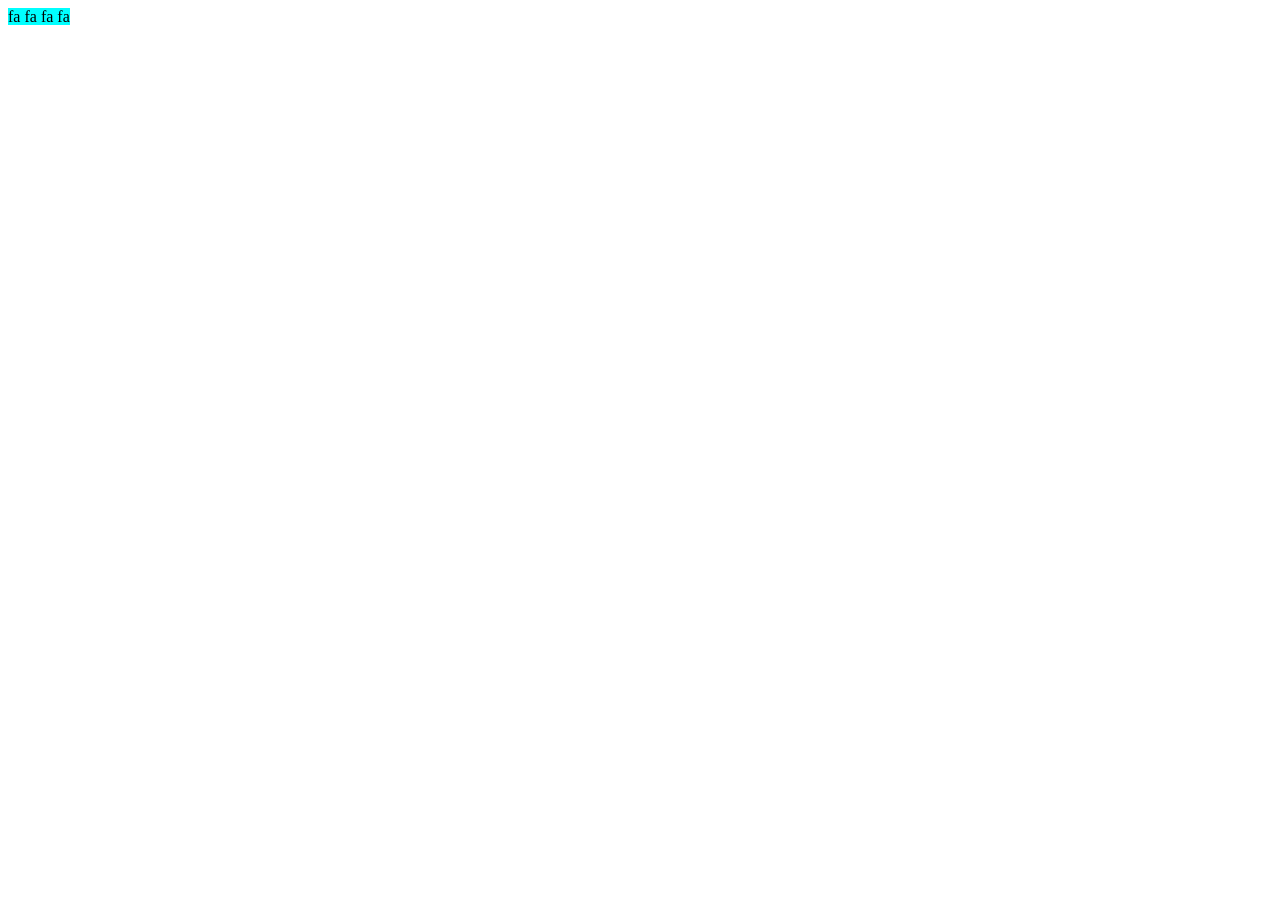
==== fak.html @ 6dd07a54 "dolgok" ====
<!DOCTYPE html>
<html lang="hu">
<head>
    <meta charset="UTF-8">
    <meta name="viewport" content="width=device-width, initial-scale=1.0">
    <title>fák</title>
    <link rel="stylesheet" href="style/fak.css">
</head>
<body>
    <card class="card">
        fa
    </card>

    <card class="card">
        fa
    </card>

    <card class="card">
        fa
    </card>
        
    <card class="card">
        fa
    </card>
</body>
</html>
---- style/fak.css ----
.card{
    background-color: aqua;
    width: 50%;
}
.grid-layout{
    display:grid;
    grid-template-columns: 1fr 1fr;
    grid-template-areas:
                        "card" "card" "card";
    gap: 50px;
    position: relative;


}
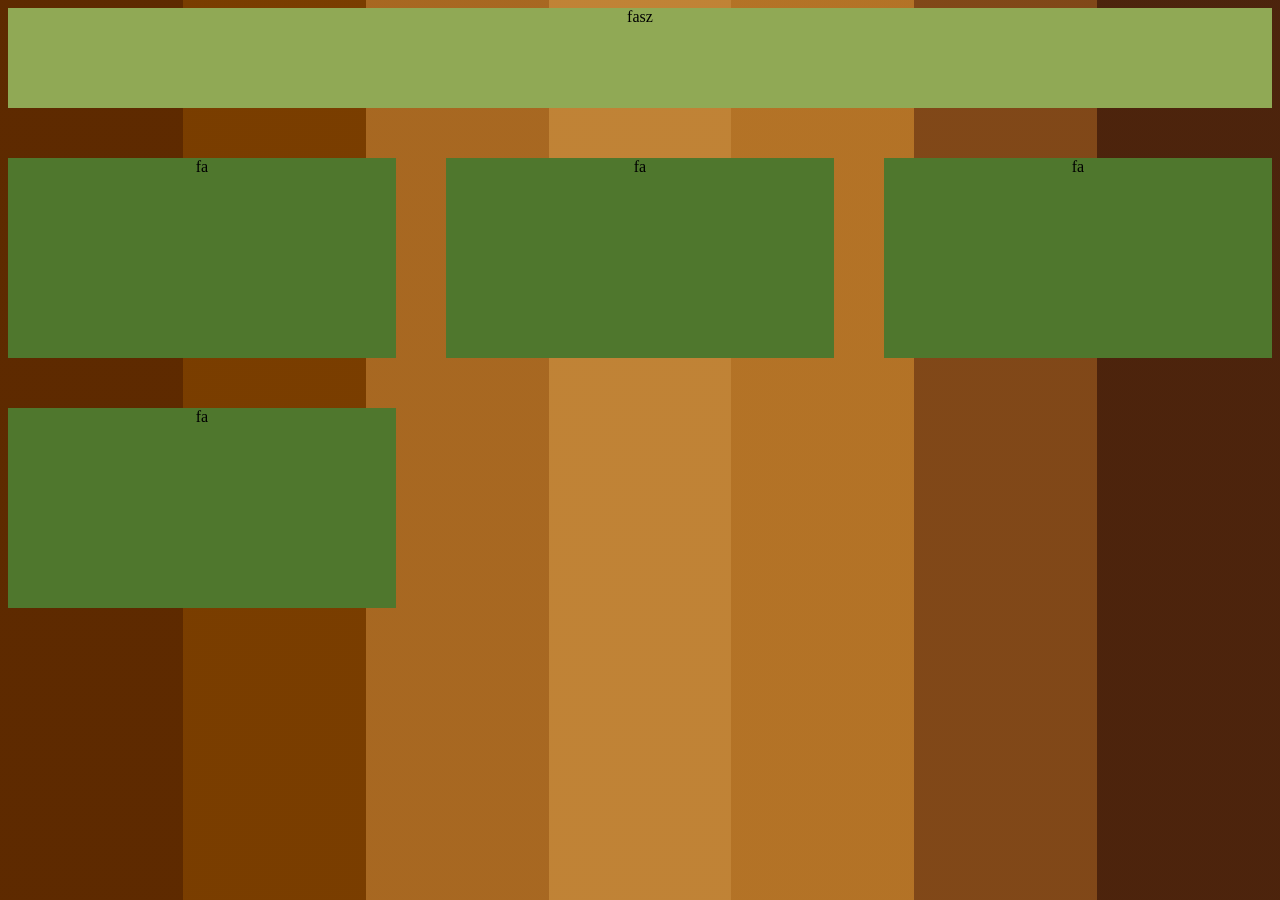
==== commit 0415a2c0: "bg" ====
--- a/fak.html
+++ b/fak.html
@@ -7,21 +7,27 @@
     <link rel="stylesheet" href="style/fak.css">
 </head>
 <body>
-    <card class="card">
+    <div class="grid-layout">
+    <header>
+        fasz
+    </header>
+    <card1 class="card">
         fa
-    </card>
+    </card1>
 
-    <card class="card">
+    <card2 class="card">
         fa
-    </card>
+    </card2>
 
-    <card class="card">
+    <card3 class="card">
         fa
-    </card>
-        
-    <card class="card">
+    </card3>
+
+    <card1 class="card">
         fa
-    </card>
+    </card1>
+
+
 </body>
 </html>
 
--- a/style/fak.css
+++ b/style/fak.css
@@ -1,14 +1,27 @@
-.card{
-    background-color: aqua;
-    width: 50%;
+
+body{
+    background: linear-gradient(90deg, oklch(35.04% 0.0902 51.89) 0.000% 14.286%, oklch(42.91% 0.1047 56.25) 14.286% 28.571%, oklch(57.48% 0.1157 63.66) 28.571% 42.857%, oklch(65.75% 0.1185 68.94) 42.857% 57.143%, oklch(61.02% 0.1199 65.77) 57.143% 71.429%, oklch(46.06% 0.0978 56.26) 71.429% 85.714%, oklch(31.10% 0.0703 47.80) 85.714% 100.000%);
 }
+
 .grid-layout{
     display:grid;
-    grid-template-columns: 1fr 1fr;
+    grid-template-columns: 1fr, 1fr, 1fr;
     grid-template-areas:
-                        "card" "card" "card";
+                        "header header header"
+                        "card1 card2 card3";
     gap: 50px;
-    position: relative;
-
-
+}
+header{
+    grid-area: header;
+    text-align: center;
+    background: rgb(144, 169, 85);
+    height: 100px;
+}
+card{
+    grid-area: card;
+}
+.card{
+    background-color: rgb(79, 119, 45);
+    text-align: center;
+    height: 200px;
 }
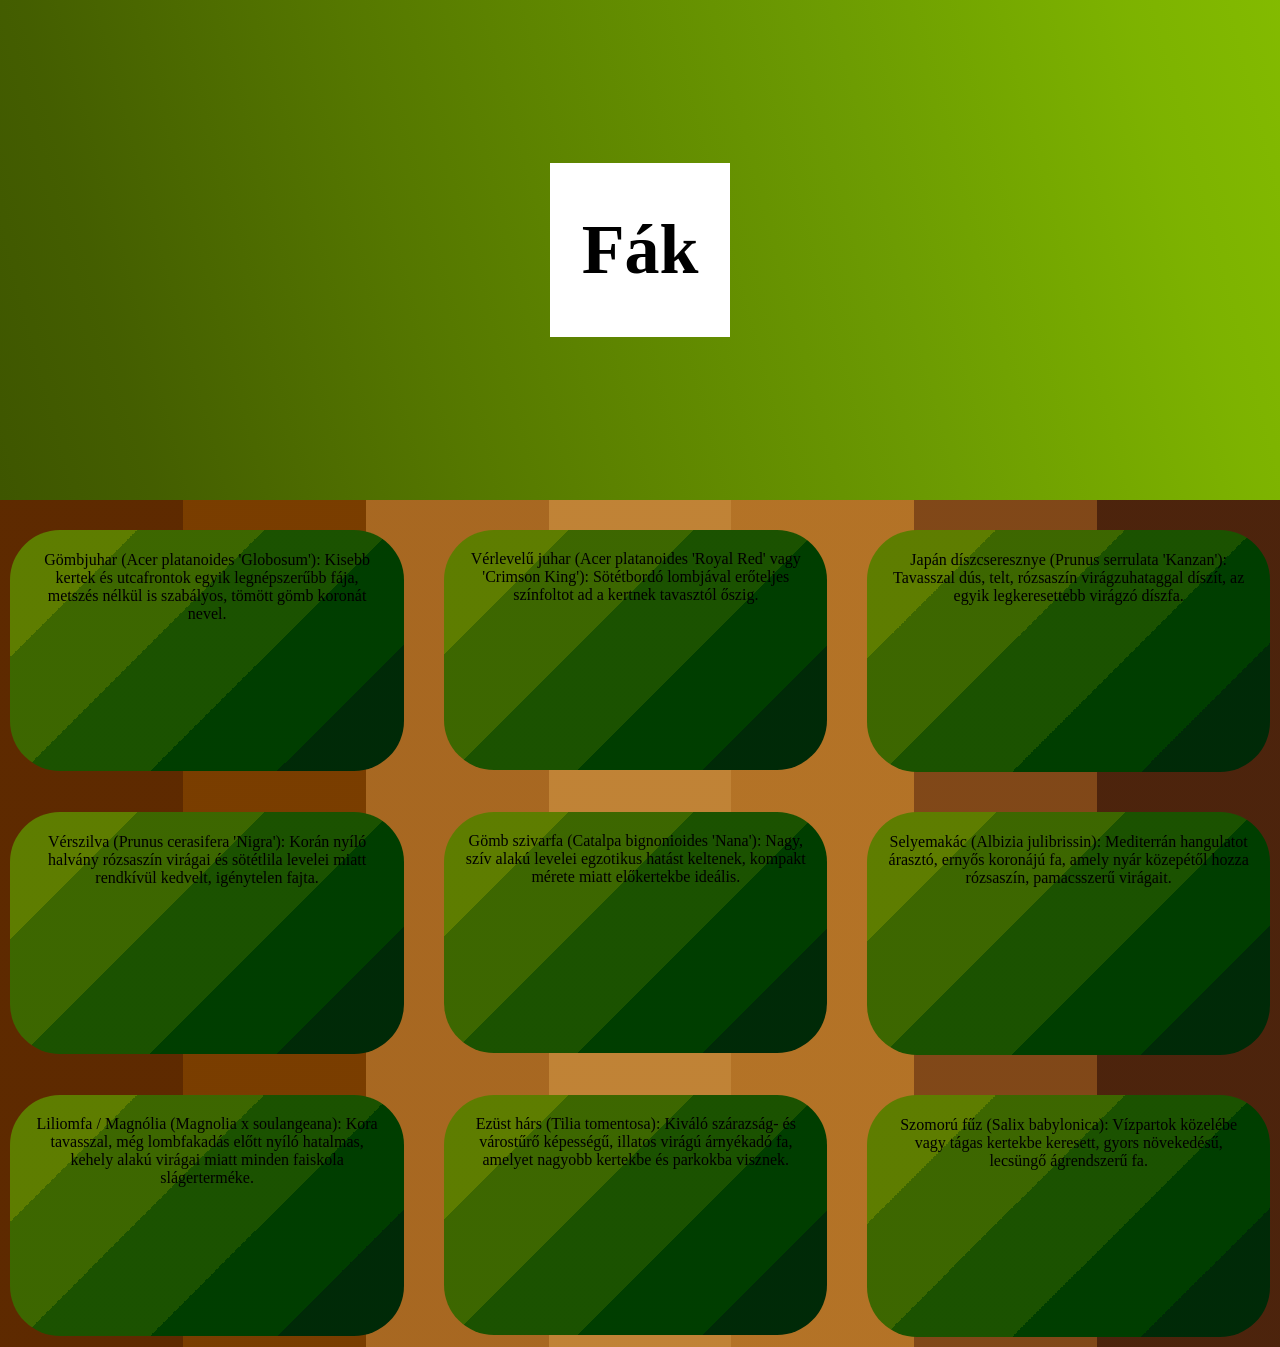
==== commit daf8d2dc: "style+bg" ====
--- a/fak.html
+++ b/fak.html
@@ -3,29 +3,55 @@
 <head>
     <meta charset="UTF-8">
     <meta name="viewport" content="width=device-width, initial-scale=1.0">
-    <title>fák</title>
+    <title>Fák</title>
     <link rel="stylesheet" href="style/fak.css">
 </head>
 <body>
+
     <div class="grid-layout">
     <header>
-        fasz
+    <div class="hero">
+        <div class="hero-box">
+            <h1>Fák</h1>
+        </div>
+    </div>
     </header>
+
     <card1 class="card">
-        fa
+        Gömbjuhar (Acer platanoides 'Globosum'): Kisebb kertek és utcafrontok egyik legnépszerűbb fája, metszés nélkül is szabályos, tömött gömb koronát nevel.
     </card1>
 
     <card2 class="card">
-        fa
+        Vérlevelű juhar (Acer platanoides 'Royal Red' vagy 'Crimson King'): Sötétbordó lombjával erőteljes színfoltot ad a kertnek tavasztól őszig.
     </card2>
 
     <card3 class="card">
-        fa
+        Japán díszcseresznye (Prunus serrulata 'Kanzan'): Tavasszal dús, telt, rózsaszín virágzuhataggal díszít, az egyik legkeresettebb virágzó díszfa.
     </card3>
 
     <card1 class="card">
-        fa
+        Vérszilva (Prunus cerasifera 'Nigra'): Korán nyíló halvány rózsaszín virágai és sötétlila levelei miatt rendkívül kedvelt, igénytelen fajta.
     </card1>
+
+    <card2 class="card">
+        Gömb szivarfa (Catalpa bignonioides 'Nana'): Nagy, szív alakú levelei egzotikus hatást keltenek, kompakt mérete miatt előkertekbe ideális.
+    </card2>
+
+    <card3 class="card">
+        Selyemakác (Albizia julibrissin): Mediterrán hangulatot árasztó, ernyős koronájú fa, amely nyár közepétől hozza rózsaszín, pamacsszerű virágait.
+    </card3>
+
+    <card1 class="card">
+        Liliomfa / Magnólia (Magnolia x soulangeana): Kora tavasszal, még lombfakadás előtt nyíló hatalmas, kehely alakú virágai miatt minden faiskola slágerterméke.
+    </card1>
+
+        <card2 class="card">
+        Ezüst hárs (Tilia tomentosa): Kiváló szárazság- és várostűrő képességű, illatos virágú árnyékadó fa, amelyet nagyobb kertekbe és parkokba visznek.
+    </card2>
+
+    <card3 class="card">
+        Szomorú fűz (Salix babylonica): Vízpartok közelébe vagy tágas kertekbe keresett, gyors növekedésű, lecsüngő ágrendszerű fa.
+    </card3>
 
 
 </body>
--- a/style/fak.css
+++ b/style/fak.css
@@ -1,6 +1,10 @@
 
 body{
     background: linear-gradient(90deg, oklch(35.04% 0.0902 51.89) 0.000% 14.286%, oklch(42.91% 0.1047 56.25) 14.286% 28.571%, oklch(57.48% 0.1157 63.66) 28.571% 42.857%, oklch(65.75% 0.1185 68.94) 42.857% 57.143%, oklch(61.02% 0.1199 65.77) 57.143% 71.429%, oklch(46.06% 0.0978 56.26) 71.429% 85.714%, oklch(31.10% 0.0703 47.80) 85.714% 100.000%);
+    margin: auto;
+}
+body .card{
+    margin: 10px;
 }
 
 .grid-layout{
@@ -9,19 +13,47 @@
     grid-template-areas:
                         "header header header"
                         "card1 card2 card3";
-    gap: 50px;
+    gap: 20px;
 }
 header{
     grid-area: header;
     text-align: center;
-    background: rgb(144, 169, 85);
-    height: 100px;
 }
 card{
     grid-area: card;
+
 }
 .card{
-    background-color: rgb(79, 119, 45);
     text-align: center;
     height: 200px;
+    border-radius: 50px;padding: 5%;
+    background: linear-gradient(315deg, oklch(24.41% 0.0799 149.06) 0.000% 20.000%, oklch(31.27% 0.1116 142.92) 20.000% 40.000%, oklch(38.48% 0.1318 136.38) 40.000% 60.000%, oklch(46.21% 0.1438 129.84) 60.000% 80.000%, oklch(54.33% 0.1557 123.70) 80.000% 100.000%);
+
+}
+.card:hover{
+    background: linear-gradient(315deg, oklch(24.41% 0.0499 89.06) 0.000% 20.000%, oklch(31.28% 0.0643 83.02) 20.000% 40.000%, oklch(38.49% 0.0807 76.53) 40.000% 60.000%, oklch(46.21% 0.1001 70.02) 60.000% 80.000%, oklch(54.33% 0.1230 63.90) 80.000% 100.000%);
+    
+}
+
+.hero {
+    position: relative;
+    height: 500px;
+    width: 100%;
+    overflow: hidden;
+    margin: 0px;
+    background: linear-gradient(75deg in oklch, oklch(41.73% 0.1060 125.87) 0.0%, oklch(44.49% 0.1135 126.15) 11.1%, oklch(48.43% 0.1241 126.54) 22.2%, oklch(52.36% 0.1349 126.93) 33.3%, oklch(55.95% 0.1449 127.32) 44.4%, oklch(59.54% 0.1549 127.70) 55.6%, oklch(62.99% 0.1640 127.97) 66.7%, oklch(66.58% 0.1742 128.05) 77.8%, oklch(70.04% 0.1832 128.02) 88.9%, oklch(72.44% 0.1894 127.98) 100.0%);
+    display: flex;
+    justify-content: center;
+    align-items: center;
+}
+.hero-box{
+    align-self: center;
+    text-align: center;
+    background-color: white;
+    width: 20vh;
+    height: auto;
+}
+.hero-box h1{
+    font-family: "Dynalight", cursive;
+    font-size: 70px;
 }
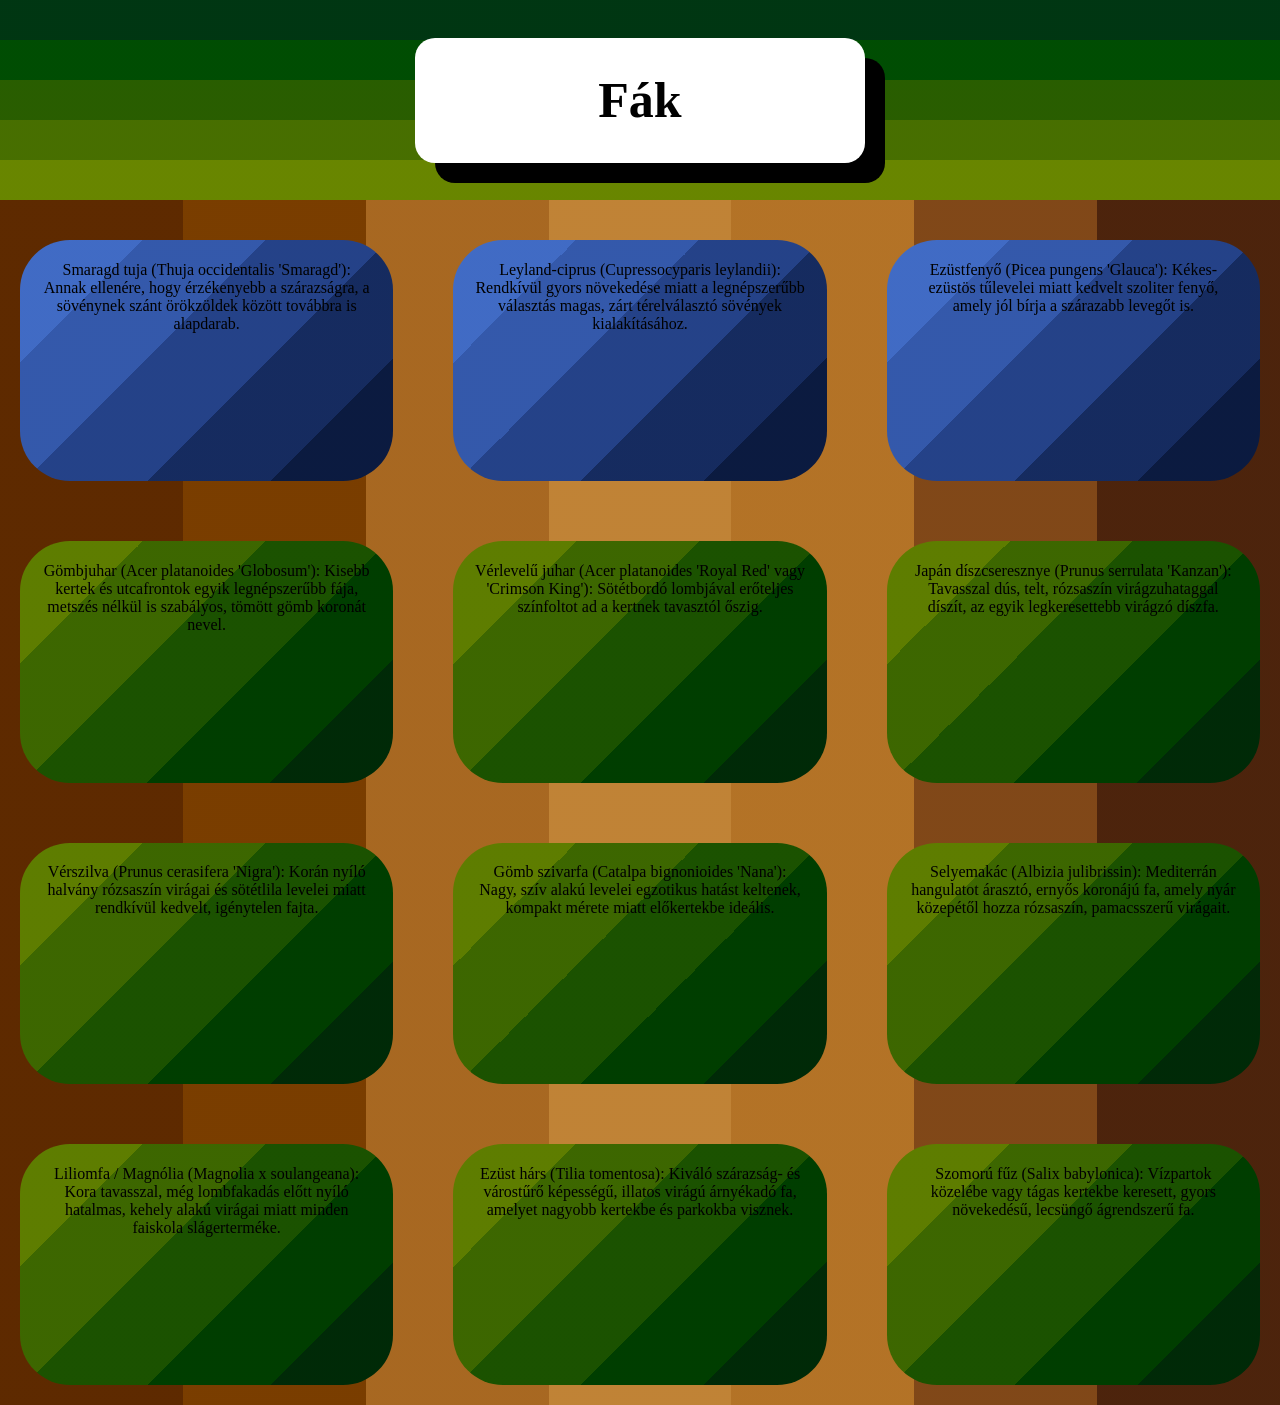
==== commit 8e89b860: "add orokzoldek" ====
--- a/fak.html
+++ b/fak.html
@@ -16,6 +16,19 @@
         </div>
     </div>
     </header>
+
+    <card1 class="cardorokszoldek">
+        Smaragd tuja (Thuja occidentalis 'Smaragd'): Annak ellenére, hogy érzékenyebb a szárazságra, a sövénynek szánt örökzöldek között továbbra is alapdarab.
+    </card1>
+
+    <card2 class="cardorokszoldek">
+        Leyland-ciprus (Cupressocyparis leylandii): Rendkívül gyors növekedése miatt a legnépszerűbb választás magas, zárt térelválasztó sövények kialakításához.    
+    </card2>
+
+    <card3 class="cardorokszoldek">
+        Ezüstfenyő (Picea pungens 'Glauca'): Kékes-ezüstös tűlevelei miatt kedvelt szoliter fenyő, amely jól bírja a szárazabb levegőt is.    </card3>
+    </card3>
+
 
     <card1 class="card">
         Gömbjuhar (Acer platanoides 'Globosum'): Kisebb kertek és utcafrontok egyik legnépszerűbb fája, metszés nélkül is szabályos, tömött gömb koronát nevel.
--- a/style/fak.css
+++ b/style/fak.css
@@ -3,8 +3,8 @@
     background: linear-gradient(90deg, oklch(35.04% 0.0902 51.89) 0.000% 14.286%, oklch(42.91% 0.1047 56.25) 14.286% 28.571%, oklch(57.48% 0.1157 63.66) 28.571% 42.857%, oklch(65.75% 0.1185 68.94) 42.857% 57.143%, oklch(61.02% 0.1199 65.77) 57.143% 71.429%, oklch(46.06% 0.0978 56.26) 71.429% 85.714%, oklch(31.10% 0.0703 47.80) 85.714% 100.000%);
     margin: auto;
 }
-body .card{
-    margin: 10px;
+body .card, body .cardorokszoldek{
+    margin: 20px;
 }
 
 .grid-layout{
@@ -19,29 +19,82 @@
     grid-area: header;
     text-align: center;
 }
-card{
-    grid-area: card;
-
-}
-.card{
+.card {
+    position: relative; 
+    overflow: hidden;  
+    z-index: 1;
     text-align: center;
     height: 200px;
-    border-radius: 50px;padding: 5%;
-    background: linear-gradient(315deg, oklch(24.41% 0.0799 149.06) 0.000% 20.000%, oklch(31.27% 0.1116 142.92) 20.000% 40.000%, oklch(38.48% 0.1318 136.38) 40.000% 60.000%, oklch(46.21% 0.1438 129.84) 60.000% 80.000%, oklch(54.33% 0.1557 123.70) 80.000% 100.000%);
+    border-radius: 50px;
+    background: linear-gradient(315deg, oklch(24.41% 0.0799 149.06) 0% 20%, oklch(31.27% 0.1116 142.92) 20% 40%, oklch(38.48% 0.1318 136.38) 40% 60%, oklch(46.21% 0.1438 129.84) 60% 80%, oklch(54.33% 0.1557 123.70) 80% 100%);
+    padding: 5%;
+    transition: transform 0.5s, box-shadow 0.5s;
+}
 
+.card::before {
+    content: "";
+    position: absolute;
+    inset: 0;
+    z-index: -1; 
+    background: linear-gradient(315deg, oklch(45.67% 0.0000 89.88) 0% 20%, oklch(56.69% 0.0000 89.88) 20% 40%, oklch(68.90% 0.0000 89.88) 40% 60%, oklch(80.71% 0.0000 89.88) 60% 80%, oklch(91.73% 0.0000 89.88) 80% 100%);
+    opacity: 0;
+    transition: opacity 0.5s;
 }
-.card:hover{
-    background: linear-gradient(315deg, oklch(24.41% 0.0499 89.06) 0.000% 20.000%, oklch(31.28% 0.0643 83.02) 20.000% 40.000%, oklch(38.49% 0.0807 76.53) 40.000% 60.000%, oklch(46.21% 0.1001 70.02) 60.000% 80.000%, oklch(54.33% 0.1230 63.90) 80.000% 100.000%);
-    
+
+.card:hover::before {
+    opacity: 60%;
+    transition: opacity 0.5s;
+}
+.card:hover {
+    transform: scale(1.03);
+    transition: transform 0.5s, box-shadow 0.5s;
+    box-shadow: 10px 10px;
+}
+
+
+
+.cardorokszoldek {
+    position: relative; 
+    overflow: hidden;   
+    z-index: 1;
+    text-align: center;
+    height: 200px;
+    border-radius: 50px;
+    background: linear-gradient(315deg, oklch(23.23% 0.0744 264.38) 0% 20%, oklch(30.59% 0.0970 264.44) 20% 40%, oklch(39.76% 0.1226 264.38) 40% 60%, oklch(48.08% 0.1381 263.85) 60% 80%, oklch(54.33% 0.1474 263.32) 80% 100%);
+    padding: 5%;
+    transition: transform 0.5s, box-shadow 0.5s;
+}
+
+.cardorokszoldek::before {
+    content: "";
+    position: absolute;
+    inset: 0;
+    z-index: -1; 
+    background: linear-gradient(315deg, oklch(45.67% 0.0000 89.88) 0% 20%, oklch(56.69% 0.0000 89.88) 20% 40%, oklch(68.90% 0.0000 89.88) 40% 60%, oklch(80.71% 0.0000 89.88) 60% 80%, oklch(91.73% 0.0000 89.88) 80% 100%);
+    opacity: 0;
+    transition: opacity 0.5s;
+}
+
+.cardorokszoldek:hover::before {
+    opacity: 60%;
+    transition: opacity 0.5s;
+}
+.cardorokszoldek:hover {
+    transform: scale(1.03);
+    transition: transform 0.5s, box-shadow 0.5s;
+    box-shadow: 10px 10px;
 }
 
 .hero {
     position: relative;
-    height: 500px;
+    height: 200px;
     width: 100%;
     overflow: hidden;
     margin: 0px;
-    background: linear-gradient(75deg in oklch, oklch(41.73% 0.1060 125.87) 0.0%, oklch(44.49% 0.1135 126.15) 11.1%, oklch(48.43% 0.1241 126.54) 22.2%, oklch(52.36% 0.1349 126.93) 33.3%, oklch(55.95% 0.1449 127.32) 44.4%, oklch(59.54% 0.1549 127.70) 55.6%, oklch(62.99% 0.1640 127.97) 66.7%, oklch(66.58% 0.1742 128.05) 77.8%, oklch(70.04% 0.1832 128.02) 88.9%, oklch(72.44% 0.1894 127.98) 100.0%);
+    background: linear-gradient(180deg, oklch(29.14% 0.0823 148.98) 0.000% 20.000%, oklch(36.46% 0.1225 142.88) 20.000% 40.000%, oklch(42.64% 0.1278 136.41) 40.000% 60.000%, oklch(49.22% 0.1322 129.86) 60.000% 80.000%, oklch(57.48% 0.1422 123.71) 80.000% 100.000%);
+    @media (color-gamut: p3) {
+    background: linear-gradient(180deg, oklch(29.13% 0.1152 149.06) 0.000% 20.000%, oklch(36.45% 0.1481 142.92) 20.000% 40.000%, oklch(42.64% 0.1502 136.38) 40.000% 60.000%, oklch(49.22% 0.1548 129.84) 60.000% 80.000%, oklch(57.48% 0.1661 123.70) 80.000% 100.000%);
+    }
     display: flex;
     justify-content: center;
     align-items: center;
@@ -50,10 +103,12 @@
     align-self: center;
     text-align: center;
     background-color: white;
-    width: 20vh;
+    width: 50vh;
     height: auto;
+    border-radius: 20px;
+    box-shadow: 20px 20px;
 }
 .hero-box h1{
     font-family: "Dynalight", cursive;
-    font-size: 70px;
+    font-size: 50px;
 }
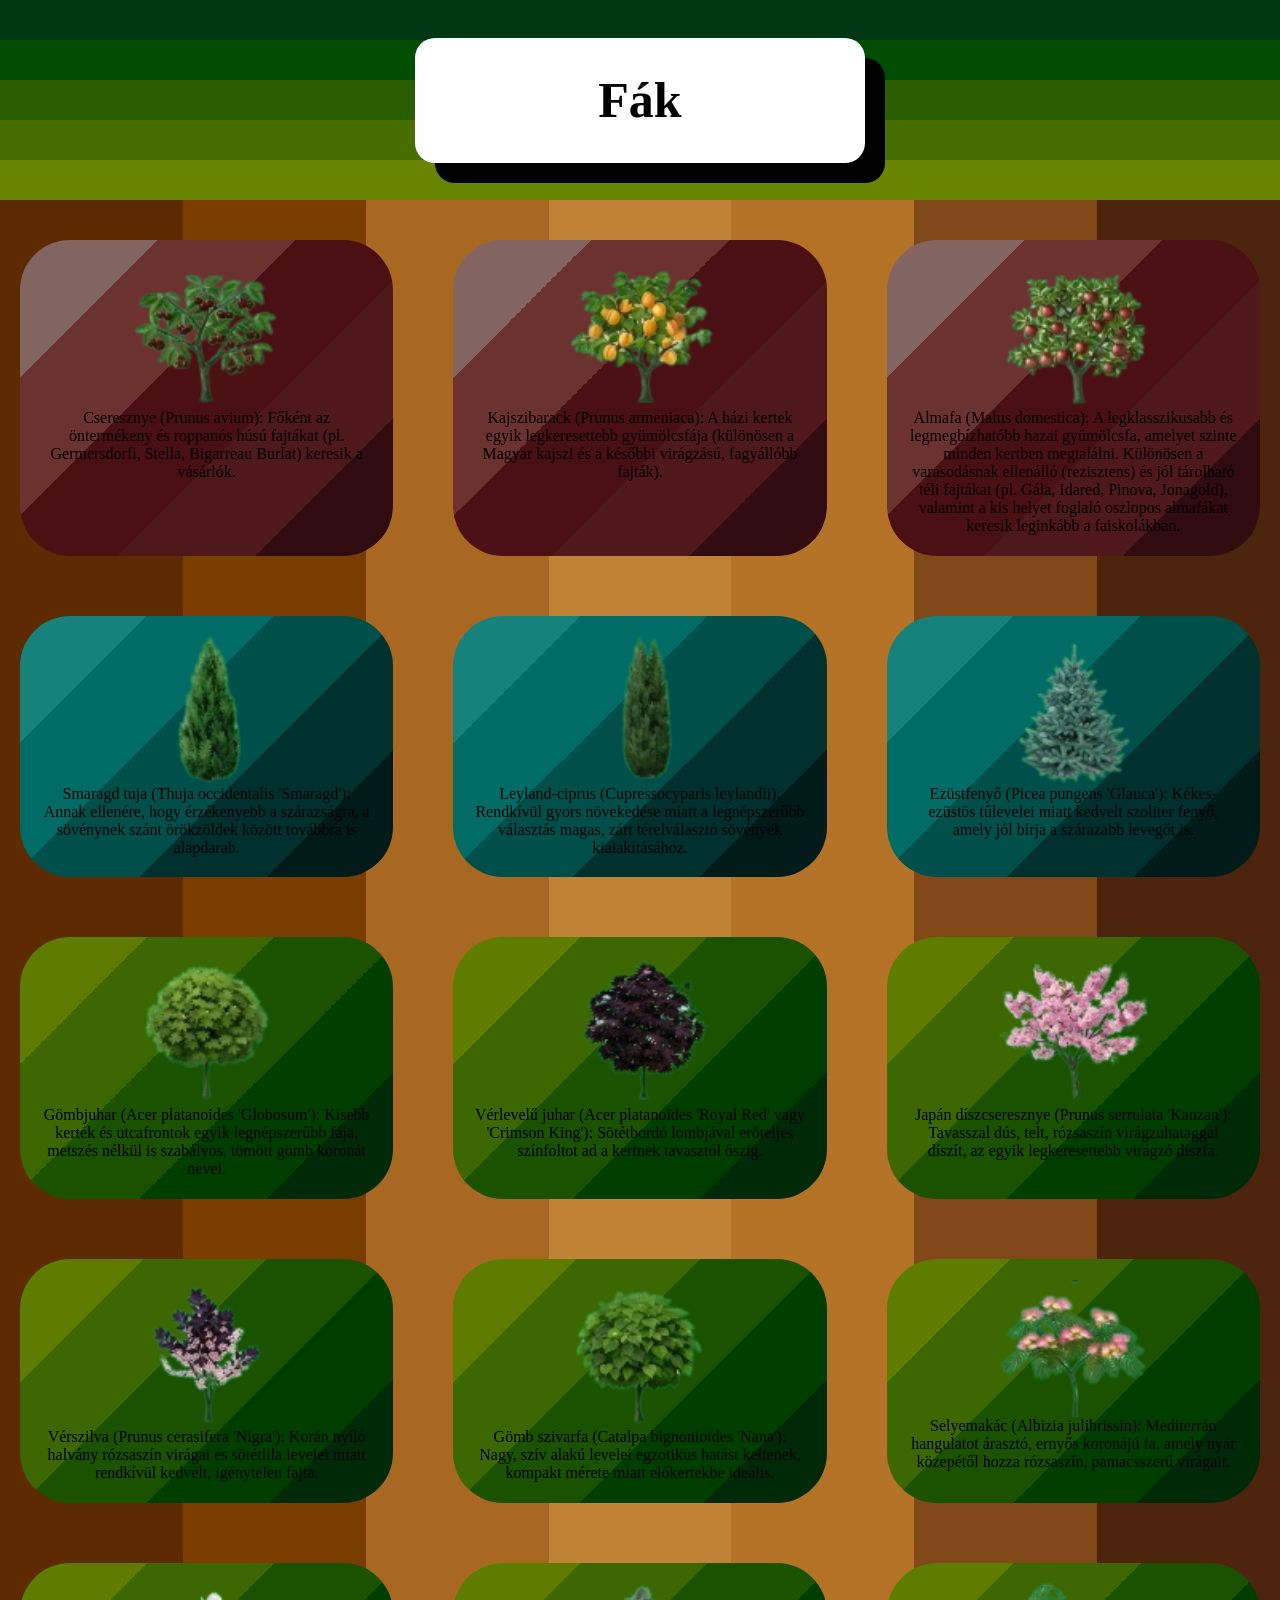
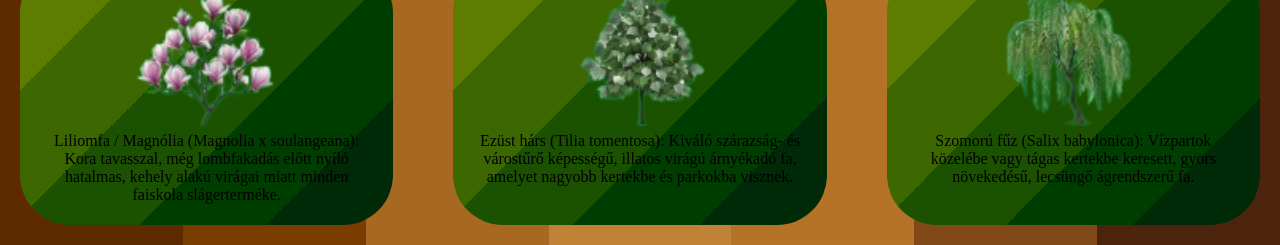
==== commit 879649d8: "fa kepek+" ====
--- a/fak.html
+++ b/fak.html
@@ -17,52 +17,84 @@
     </div>
     </header>
 
+
+    <card1 class="cardgyumolcs">
+        <img src="kepek/cseresznye.png" alt="Cseresznye">
+        Cseresznye (Prunus avium): Főként az öntermékeny és roppanós húsú fajtákat (pl. Germersdorfi, Stella, Bigarreau Burlat) keresik a vásárlók.
+    </card1>
+
+    <card2 class="cardgyumolcs">
+        <img src="kepek/kajszibarack.png" alt="Kajszibarack">
+        Kajszibarack (Prunus armeniaca): A házi kertek egyik legkeresettebb gyümölcsfája (különösen a Magyar kajszi és a későbbi virágzású, fagyállóbb fajták).  
+    </card2>
+
+    <card3 class="cardgyumolcs">
+        <img src="kepek/almafa.png" alt="Almafa (Malus domestica)">
+        Almafa (Malus domestica): A legklasszikusabb és legmegbízhatóbb hazai gyümölcsfa, amelyet szinte minden kertben megtalálni. Különösen a varasodásnak ellenálló (rezisztens) és jól tárolható téli fajtákat (pl. Gála, Idared, Pinova, Jonagold), valamint a kis helyet foglaló oszlopos almafákat keresik leginkább a faiskolákban.
+    </card3>
+
+
+
+
+
     <card1 class="cardorokszoldek">
+        <img src="kepek/smaragdtuja.png" alt="Smaragd tuja">
         Smaragd tuja (Thuja occidentalis 'Smaragd'): Annak ellenére, hogy érzékenyebb a szárazságra, a sövénynek szánt örökzöldek között továbbra is alapdarab.
     </card1>
 
     <card2 class="cardorokszoldek">
+        <img src="kepek/layland-ciprus.png" alt="Leyland-ciprus">
         Leyland-ciprus (Cupressocyparis leylandii): Rendkívül gyors növekedése miatt a legnépszerűbb választás magas, zárt térelválasztó sövények kialakításához.    
     </card2>
 
     <card3 class="cardorokszoldek">
-        Ezüstfenyő (Picea pungens 'Glauca'): Kékes-ezüstös tűlevelei miatt kedvelt szoliter fenyő, amely jól bírja a szárazabb levegőt is.    </card3>
+        <img src="kepek/ezustfenyo.png" alt="Ezüstfenyő">
+        Ezüstfenyő (Picea pungens 'Glauca'): Kékes-ezüstös tűlevelei miatt kedvelt szoliter fenyő, amely jól bírja a szárazabb levegőt is.
     </card3>
 
 
     <card1 class="card">
+        <img src="kepek/gombjuhar.png" alt="Gömbjuhar">
         Gömbjuhar (Acer platanoides 'Globosum'): Kisebb kertek és utcafrontok egyik legnépszerűbb fája, metszés nélkül is szabályos, tömött gömb koronát nevel.
     </card1>
 
     <card2 class="card">
+        <img src="kepek/verlevelujuhar.png" alt="Vérlevelű juhar">
         Vérlevelű juhar (Acer platanoides 'Royal Red' vagy 'Crimson King'): Sötétbordó lombjával erőteljes színfoltot ad a kertnek tavasztól őszig.
     </card2>
 
     <card3 class="card">
+        <img src="kepek/japancseresznye.png" alt="Japán díszcseresznye">
         Japán díszcseresznye (Prunus serrulata 'Kanzan'): Tavasszal dús, telt, rózsaszín virágzuhataggal díszít, az egyik legkeresettebb virágzó díszfa.
     </card3>
 
     <card1 class="card">
+        <img src="kepek/verszilva.png" alt="Vérszilva">
         Vérszilva (Prunus cerasifera 'Nigra'): Korán nyíló halvány rózsaszín virágai és sötétlila levelei miatt rendkívül kedvelt, igénytelen fajta.
     </card1>
 
     <card2 class="card">
+        <img src="kepek/gombszivar.png" alt="Gömb szivarfa">
         Gömb szivarfa (Catalpa bignonioides 'Nana'): Nagy, szív alakú levelei egzotikus hatást keltenek, kompakt mérete miatt előkertekbe ideális.
     </card2>
 
     <card3 class="card">
+        <img src="kepek/selyemakác.png" alt="Selyemakác">
         Selyemakác (Albizia julibrissin): Mediterrán hangulatot árasztó, ernyős koronájú fa, amely nyár közepétől hozza rózsaszín, pamacsszerű virágait.
     </card3>
 
     <card1 class="card">
+        <img src="kepek/lilliomfa.png" alt="Liliomfa / Magnólia">
         Liliomfa / Magnólia (Magnolia x soulangeana): Kora tavasszal, még lombfakadás előtt nyíló hatalmas, kehely alakú virágai miatt minden faiskola slágerterméke.
     </card1>
 
         <card2 class="card">
+        <img src="kepek/ezusthars.png" alt="Ezüst hárs">
         Ezüst hárs (Tilia tomentosa): Kiváló szárazság- és várostűrő képességű, illatos virágú árnyékadó fa, amelyet nagyobb kertekbe és parkokba visznek.
     </card2>
 
     <card3 class="card">
+        <img src="kepek/szomorufuz.png" alt="Szomorú fűz">
         Szomorú fűz (Salix babylonica): Vízpartok közelébe vagy tágas kertekbe keresett, gyors növekedésű, lecsüngő ágrendszerű fa.
     </card3>
 
--- a/style/fak.css
+++ b/style/fak.css
@@ -3,7 +3,7 @@
     background: linear-gradient(90deg, oklch(35.04% 0.0902 51.89) 0.000% 14.286%, oklch(42.91% 0.1047 56.25) 14.286% 28.571%, oklch(57.48% 0.1157 63.66) 28.571% 42.857%, oklch(65.75% 0.1185 68.94) 42.857% 57.143%, oklch(61.02% 0.1199 65.77) 57.143% 71.429%, oklch(46.06% 0.0978 56.26) 71.429% 85.714%, oklch(31.10% 0.0703 47.80) 85.714% 100.000%);
     margin: auto;
 }
-body .card, body .cardorokszoldek{
+body .card, body .cardorokszoldek, body .cardgyumolcs{
     margin: 20px;
 }
 
@@ -19,12 +19,18 @@
     grid-area: header;
     text-align: center;
 }
+
+img {
+    display: block;
+    margin: auto;
+    width: 150px;
+}
 .card {
     position: relative; 
     overflow: hidden;  
     z-index: 1;
     text-align: center;
-    height: 200px;
+    height: auto;
     border-radius: 50px;
     background: linear-gradient(315deg, oklch(24.41% 0.0799 149.06) 0% 20%, oklch(31.27% 0.1116 142.92) 20% 40%, oklch(38.48% 0.1318 136.38) 40% 60%, oklch(46.21% 0.1438 129.84) 60% 80%, oklch(54.33% 0.1557 123.70) 80% 100%);
     padding: 5%;
@@ -58,9 +64,9 @@
     overflow: hidden;   
     z-index: 1;
     text-align: center;
-    height: 200px;
+    height: auto;
     border-radius: 50px;
-    background: linear-gradient(315deg, oklch(23.23% 0.0744 264.38) 0% 20%, oklch(30.59% 0.0970 264.44) 20% 40%, oklch(39.76% 0.1226 264.38) 40% 60%, oklch(48.08% 0.1381 263.85) 60% 80%, oklch(54.33% 0.1474 263.32) 80% 100%);
+    background: linear-gradient(315deg, #001b19 0% 20%, #00312e 20% 40%, #004f4a 40% 60%, #006c65 60% 80%, #168279 80% 100%);
     padding: 5%;
     transition: transform 0.5s, box-shadow 0.5s;
 }
@@ -80,6 +86,41 @@
     transition: opacity 0.5s;
 }
 .cardorokszoldek:hover {
+    transform: scale(1.03);
+    transition: transform 0.5s, box-shadow 0.5s;
+    box-shadow: 10px 10px;
+
+}
+
+
+.cardgyumolcs {
+    position: relative; 
+    overflow: hidden;   
+    z-index: 1;
+    text-align: center;
+    height: auto;
+    border-radius: 50px;
+    background: linear-gradient(315deg, #300b0f 0% 20%, #4f191b 20% 40%, #4b1013 40% 60%, #6c3230 60% 80%, #826561 80% 100%);
+    padding: 5%;
+    transition: transform 0.5s, box-shadow 0.5s;
+    align-items: center;
+}
+
+.cardgyumolcs::before {
+    content: "";
+    position: absolute;
+    inset: 0;
+    z-index: -1; 
+    background: linear-gradient(315deg, oklch(45.67% 0.0000 89.88) 0% 20%, oklch(56.69% 0.0000 89.88) 20% 40%, oklch(68.90% 0.0000 89.88) 40% 60%, oklch(80.71% 0.0000 89.88) 60% 80%, oklch(91.73% 0.0000 89.88) 80% 100%);
+    opacity: 0;
+    transition: opacity 0.5s;
+}
+
+.cardgyumolcs:hover::before {
+    opacity: 60%;
+    transition: opacity 0.5s;
+}
+.cardgyumolcs:hover {
     transform: scale(1.03);
     transition: transform 0.5s, box-shadow 0.5s;
     box-shadow: 10px 10px;
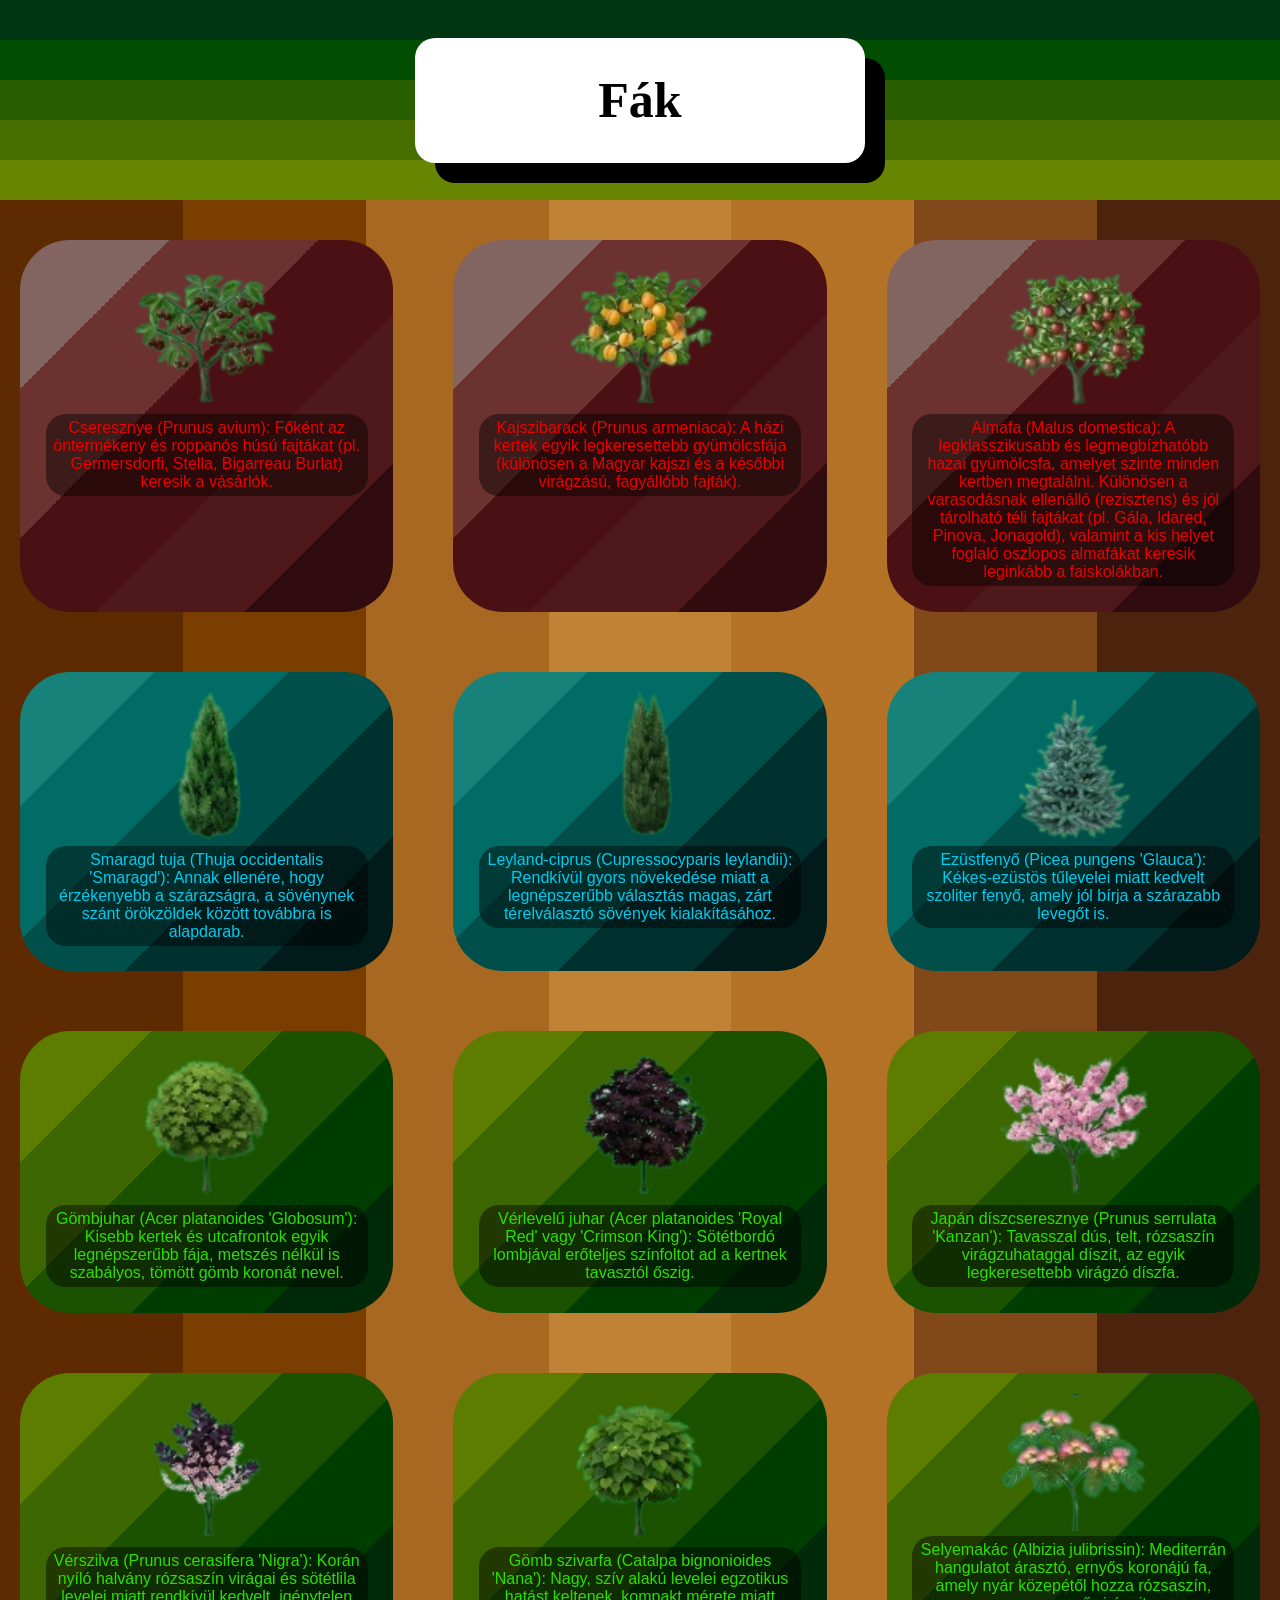
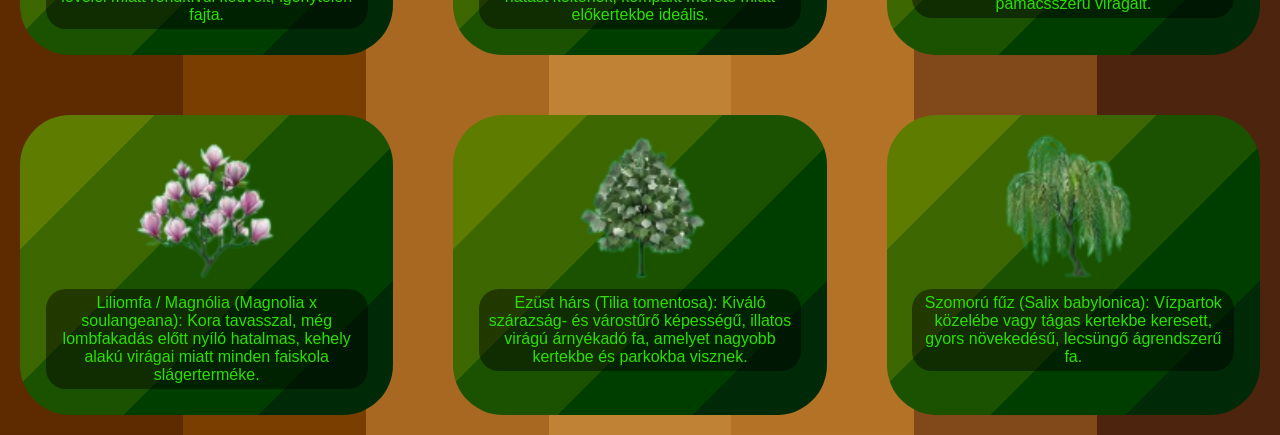
==== commit 8775ae56: "szveg" ====
--- a/fak.html
+++ b/fak.html
@@ -20,17 +20,17 @@
 
     <card1 class="cardgyumolcs">
         <img src="kepek/cseresznye.png" alt="Cseresznye">
-        Cseresznye (Prunus avium): Főként az öntermékeny és roppanós húsú fajtákat (pl. Germersdorfi, Stella, Bigarreau Burlat) keresik a vásárlók.
+        <p>Cseresznye (Prunus avium): Főként az öntermékeny és roppanós húsú fajtákat (pl. Germersdorfi, Stella, Bigarreau Burlat) keresik a vásárlók. </p>
     </card1>
 
     <card2 class="cardgyumolcs">
         <img src="kepek/kajszibarack.png" alt="Kajszibarack">
-        Kajszibarack (Prunus armeniaca): A házi kertek egyik legkeresettebb gyümölcsfája (különösen a Magyar kajszi és a későbbi virágzású, fagyállóbb fajták).  
+        <p>Kajszibarack (Prunus armeniaca): A házi kertek egyik legkeresettebb gyümölcsfája (különösen a Magyar kajszi és a későbbi virágzású, fagyállóbb fajták).   </p>
     </card2>
 
     <card3 class="cardgyumolcs">
         <img src="kepek/almafa.png" alt="Almafa (Malus domestica)">
-        Almafa (Malus domestica): A legklasszikusabb és legmegbízhatóbb hazai gyümölcsfa, amelyet szinte minden kertben megtalálni. Különösen a varasodásnak ellenálló (rezisztens) és jól tárolható téli fajtákat (pl. Gála, Idared, Pinova, Jonagold), valamint a kis helyet foglaló oszlopos almafákat keresik leginkább a faiskolákban.
+        <p>Almafa (Malus domestica): A legklasszikusabb és legmegbízhatóbb hazai gyümölcsfa, amelyet szinte minden kertben megtalálni. Különösen a varasodásnak ellenálló (rezisztens) és jól tárolható téli fajtákat (pl. Gála, Idared, Pinova, Jonagold), valamint a kis helyet foglaló oszlopos almafákat keresik leginkább a faiskolákban. </p>
     </card3>
 
 
@@ -39,63 +39,63 @@
 
     <card1 class="cardorokszoldek">
         <img src="kepek/smaragdtuja.png" alt="Smaragd tuja">
-        Smaragd tuja (Thuja occidentalis 'Smaragd'): Annak ellenére, hogy érzékenyebb a szárazságra, a sövénynek szánt örökzöldek között továbbra is alapdarab.
+        <p>Smaragd tuja (Thuja occidentalis 'Smaragd'): Annak ellenére, hogy érzékenyebb a szárazságra, a sövénynek szánt örökzöldek között továbbra is alapdarab.</p>
     </card1>
 
     <card2 class="cardorokszoldek">
         <img src="kepek/layland-ciprus.png" alt="Leyland-ciprus">
-        Leyland-ciprus (Cupressocyparis leylandii): Rendkívül gyors növekedése miatt a legnépszerűbb választás magas, zárt térelválasztó sövények kialakításához.    
+        <p>Leyland-ciprus (Cupressocyparis leylandii): Rendkívül gyors növekedése miatt a legnépszerűbb választás magas, zárt térelválasztó sövények kialakításához.    </p>
     </card2>
 
     <card3 class="cardorokszoldek">
         <img src="kepek/ezustfenyo.png" alt="Ezüstfenyő">
-        Ezüstfenyő (Picea pungens 'Glauca'): Kékes-ezüstös tűlevelei miatt kedvelt szoliter fenyő, amely jól bírja a szárazabb levegőt is.
+        <p>Ezüstfenyő (Picea pungens 'Glauca'): Kékes-ezüstös tűlevelei miatt kedvelt szoliter fenyő, amely jól bírja a szárazabb levegőt is.</p>
     </card3>
 
 
     <card1 class="card">
         <img src="kepek/gombjuhar.png" alt="Gömbjuhar">
-        Gömbjuhar (Acer platanoides 'Globosum'): Kisebb kertek és utcafrontok egyik legnépszerűbb fája, metszés nélkül is szabályos, tömött gömb koronát nevel.
+        <p>Gömbjuhar (Acer platanoides 'Globosum'): Kisebb kertek és utcafrontok egyik legnépszerűbb fája, metszés nélkül is szabályos, tömött gömb koronát nevel.</p>
     </card1>
 
     <card2 class="card">
         <img src="kepek/verlevelujuhar.png" alt="Vérlevelű juhar">
-        Vérlevelű juhar (Acer platanoides 'Royal Red' vagy 'Crimson King'): Sötétbordó lombjával erőteljes színfoltot ad a kertnek tavasztól őszig.
+        <p>Vérlevelű juhar (Acer platanoides 'Royal Red' vagy 'Crimson King'): Sötétbordó lombjával erőteljes színfoltot ad a kertnek tavasztól őszig.</p>
     </card2>
 
     <card3 class="card">
         <img src="kepek/japancseresznye.png" alt="Japán díszcseresznye">
-        Japán díszcseresznye (Prunus serrulata 'Kanzan'): Tavasszal dús, telt, rózsaszín virágzuhataggal díszít, az egyik legkeresettebb virágzó díszfa.
+        <p>Japán díszcseresznye (Prunus serrulata 'Kanzan'): Tavasszal dús, telt, rózsaszín virágzuhataggal díszít, az egyik legkeresettebb virágzó díszfa.</p>
     </card3>
 
     <card1 class="card">
         <img src="kepek/verszilva.png" alt="Vérszilva">
-        Vérszilva (Prunus cerasifera 'Nigra'): Korán nyíló halvány rózsaszín virágai és sötétlila levelei miatt rendkívül kedvelt, igénytelen fajta.
+        <p>Vérszilva (Prunus cerasifera 'Nigra'): Korán nyíló halvány rózsaszín virágai és sötétlila levelei miatt rendkívül kedvelt, igénytelen fajta.</p>
     </card1>
 
     <card2 class="card">
         <img src="kepek/gombszivar.png" alt="Gömb szivarfa">
-        Gömb szivarfa (Catalpa bignonioides 'Nana'): Nagy, szív alakú levelei egzotikus hatást keltenek, kompakt mérete miatt előkertekbe ideális.
+        <p>Gömb szivarfa (Catalpa bignonioides 'Nana'): Nagy, szív alakú levelei egzotikus hatást keltenek, kompakt mérete miatt előkertekbe ideális.</p>
     </card2>
 
     <card3 class="card">
         <img src="kepek/selyemakác.png" alt="Selyemakác">
-        Selyemakác (Albizia julibrissin): Mediterrán hangulatot árasztó, ernyős koronájú fa, amely nyár közepétől hozza rózsaszín, pamacsszerű virágait.
+        <p>Selyemakác (Albizia julibrissin): Mediterrán hangulatot árasztó, ernyős koronájú fa, amely nyár közepétől hozza rózsaszín, pamacsszerű virágait.</p>
     </card3>
 
     <card1 class="card">
         <img src="kepek/lilliomfa.png" alt="Liliomfa / Magnólia">
-        Liliomfa / Magnólia (Magnolia x soulangeana): Kora tavasszal, még lombfakadás előtt nyíló hatalmas, kehely alakú virágai miatt minden faiskola slágerterméke.
+        <p>Liliomfa / Magnólia (Magnolia x soulangeana): Kora tavasszal, még lombfakadás előtt nyíló hatalmas, kehely alakú virágai miatt minden faiskola slágerterméke.</p>
     </card1>
 
         <card2 class="card">
         <img src="kepek/ezusthars.png" alt="Ezüst hárs">
-        Ezüst hárs (Tilia tomentosa): Kiváló szárazság- és várostűrő képességű, illatos virágú árnyékadó fa, amelyet nagyobb kertekbe és parkokba visznek.
+        <p>Ezüst hárs (Tilia tomentosa): Kiváló szárazság- és várostűrő képességű, illatos virágú árnyékadó fa, amelyet nagyobb kertekbe és parkokba visznek.</p>
     </card2>
 
     <card3 class="card">
         <img src="kepek/szomorufuz.png" alt="Szomorú fűz">
-        Szomorú fűz (Salix babylonica): Vízpartok közelébe vagy tágas kertekbe keresett, gyors növekedésű, lecsüngő ágrendszerű fa.
+        <p>Szomorú fűz (Salix babylonica): Vízpartok közelébe vagy tágas kertekbe keresett, gyors növekedésű, lecsüngő ágrendszerű fa.</p>
     </card3>
 
 
--- a/style/fak.css
+++ b/style/fak.css
@@ -5,7 +5,25 @@
 }
 body .card, body .cardorokszoldek, body .cardgyumolcs{
     margin: 20px;
+    
+    font-family: Arial, Helvetica, sans-serif;
 }
+
+p{
+    background: #00000073;
+    border-radius: 20px;
+    margin: 5px;
+    padding: 5px;
+    transition: 0.5s;
+}
+p:hover{
+    scale: (1.05);
+    box-shadow: 5px 5px black;
+    background-color: white;
+    transition: 0.5s;
+    color: black;
+}
+
 
 .grid-layout{
     display:grid;
@@ -34,7 +52,9 @@
     border-radius: 50px;
     background: linear-gradient(315deg, oklch(24.41% 0.0799 149.06) 0% 20%, oklch(31.27% 0.1116 142.92) 20% 40%, oklch(38.48% 0.1318 136.38) 40% 60%, oklch(46.21% 0.1438 129.84) 60% 80%, oklch(54.33% 0.1557 123.70) 80% 100%);
     padding: 5%;
-    transition: transform 0.5s, box-shadow 0.5s;
+    transition: transform 0.5s, box-shadow 0.5s, color 0.5s;
+    color: rgb(45, 223, 0);
+
 }
 
 .card::before {
@@ -44,7 +64,7 @@
     z-index: -1; 
     background: linear-gradient(315deg, oklch(45.67% 0.0000 89.88) 0% 20%, oklch(56.69% 0.0000 89.88) 20% 40%, oklch(68.90% 0.0000 89.88) 40% 60%, oklch(80.71% 0.0000 89.88) 60% 80%, oklch(91.73% 0.0000 89.88) 80% 100%);
     opacity: 0;
-    transition: opacity 0.5s;
+    transition: opacity 0.5s ;
 }
 
 .card:hover::before {
@@ -53,8 +73,8 @@
 }
 .card:hover {
     transform: scale(1.03);
-    transition: transform 0.5s, box-shadow 0.5s;
-    box-shadow: 10px 10px;
+    transition: transform 0.5s, box-shadow 0.5s, color 0.5s;
+    box-shadow: 10px 10px black;
 }
 
 
@@ -68,7 +88,8 @@
     border-radius: 50px;
     background: linear-gradient(315deg, #001b19 0% 20%, #00312e 20% 40%, #004f4a 40% 60%, #006c65 60% 80%, #168279 80% 100%);
     padding: 5%;
-    transition: transform 0.5s, box-shadow 0.5s;
+    transition: transform 0.5s, box-shadow 0.5s, color 0.5s;
+    color: rgb(0, 204, 240);
 }
 
 .cardorokszoldek::before {
@@ -84,12 +105,12 @@
 .cardorokszoldek:hover::before {
     opacity: 60%;
     transition: opacity 0.5s;
+    
 }
 .cardorokszoldek:hover {
     transform: scale(1.03);
-    transition: transform 0.5s, box-shadow 0.5s;
-    box-shadow: 10px 10px;
-
+    transition: transform 0.5s, box-shadow 0.5s,color 0.5s;
+    box-shadow: 10px 10px black;
 }
 
 
@@ -102,8 +123,9 @@
     border-radius: 50px;
     background: linear-gradient(315deg, #300b0f 0% 20%, #4f191b 20% 40%, #4b1013 40% 60%, #6c3230 60% 80%, #826561 80% 100%);
     padding: 5%;
-    transition: transform 0.5s, box-shadow 0.5s;
+    transition: transform 0.5s, box-shadow 0.5s, color 0.5s;
     align-items: center;
+    color: rgb(236, 1, 1);
 }
 
 .cardgyumolcs::before {
@@ -122,8 +144,8 @@
 }
 .cardgyumolcs:hover {
     transform: scale(1.03);
-    transition: transform 0.5s, box-shadow 0.5s;
-    box-shadow: 10px 10px;
+    transition: transform 0.5s, box-shadow 0.5s, color 0.5s;
+    box-shadow: 10px 10px black;
 }
 
 .hero {
